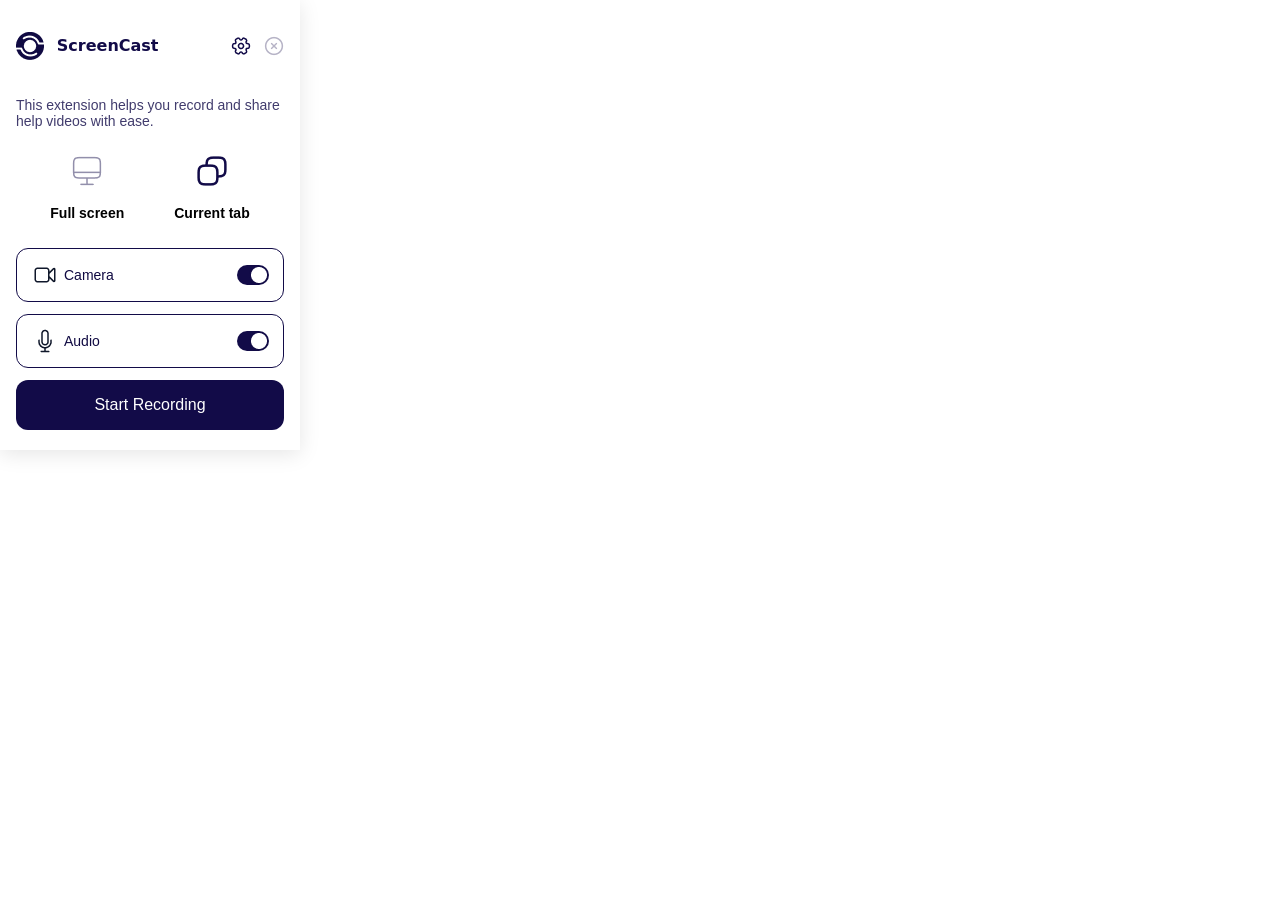
==== index.html @ 0fbb3ecb "first commit" ====
<!DOCTYPE html>
<html lang="en">
<head>
    <meta charset="UTF-8">
    <meta name="viewport" content="width=device-width, initial-scale=1.0">
    <title>ScreenCast</title>
    <link rel="stylesheet" href="index.css">
</head>
<body>
    <div class="popup">
        <div class="popup-header">
            <div class="logo">
                <img src="logo.png" alt="icon"/>
                <p>ScreenCast</p>
            </div>
            <div class="set-exit">
                <img src="setting.png" alt="setting"/>
                <img src="exit.png" alt="exit-icon"/>
            </div>
        </div>
        <p>This extension helps you record and share help videos with ease.</p>
        <div class="mode">
            <div class="mode1">
                <img src="monitor.png" alt="monitor"/>
                <p>Full screen</p>
            </div>
            <div class="mode2">
                <img src="tab.png" alt="tab-icon"/>
                <p>Current tab</p>
            </div>
        </div>
        <div id="camera" class="options">
            <div class="opt-dt">
                <img src="camera.png" alt="video-recorder"/>
                <span>Camera</span>
            </div>
            <div class="opt-btn">
                <img src="button.png"/>
            </div>
        </div>
        <div id="audio" class="options">
            <div class="opt-dt">
                <img src="microphone.png" alt="microphone"/>
                <span>Audio</span>
            </div>
            <div class="opt-btn">
                <img src="button.png"/>
            </div>
        </div>
        <button id="start" class="record-btn">Start Recording</button>
    </div>

    <script src="/Scripts/popup.js"></script>
    
</body>
</html>
---- index.css ----
body {
    font-family: Arial, Helvetica, sans-serif;
    margin: 0;
    width: 300px;
    height: 450px;
    background: #FFF;
    box-shadow: 0px 4px 20px 0px rgba(0, 0, 0, 0.10)
}

.popup {
    width: 100%;
    height: 100%;
    padding: 20px 16px;
    box-sizing: border-box;
    display: flex;
    flex-direction: column;
    justify-content: space-between;
}

.popup-header {
    display: flex;
    justify-content: space-between;
    align-items: center;
}

.popup-header>div {
    display: flex;
    justify-content: center;
    align-items: center;
    gap: 1vw;
}

.logo p {
    font-size: 16px;
    font-weight: 700;
    color: #120B48;
    font-family: system-ui, -apple-system, BlinkMacSystemFont, 'Segoe UI', Roboto, Oxygen, Ubuntu, Cantarell, 'Open Sans', 'Helvetica Neue', sans-serif;
}

.popup>p {
    font-size: 14px;
    font-weight: 400;
    font-family: Verdana, Geneva, Tahoma, sans-serif;
    color: #413C6D;
}

.mode {
    display: flex;
    align-items: center;
    justify-content: center;
    gap: 50px;
    text-align: center;
}

.mode p {
    font-size: 14px;
    font-weight: 600;
    font-family: Verdana, Geneva, Tahoma, sans-serif;
}

.options {
    display: flex;
    justify-content: space-between;
    align-items: center;
    padding: 14px 14px 14px 16px;
    border: 1px solid #120B48;
    border-radius: 12px;
}

.opt-dt {
    display: flex;
    align-items: center;
    gap: 7px;
}

.opt-dt>span {
    color: #100A42;
    font-size: 14px;
    font-weight: 500;
    font-family: Verdana, Geneva, Tahoma, sans-serif;
}

.opt-btn {
    width: 32px;
    height: 20px;
    background-color: #120B48;
    border-radius: 12px;
    position: relative;
}

.opt-btn>img {
    position: absolute;
    right: 0;
    top: 50%;
    transform: translateY(-50%);
}

.record-btn {
    padding: 16px;
    border-radius: 12px;
    background-color: #120B48;
    color: #fff;
    border: none;
    width: 100%;
    font-size: 16px;
    font-weight: 500;
    font-family: Verdana, Geneva, Tahoma, sans-serif;
}
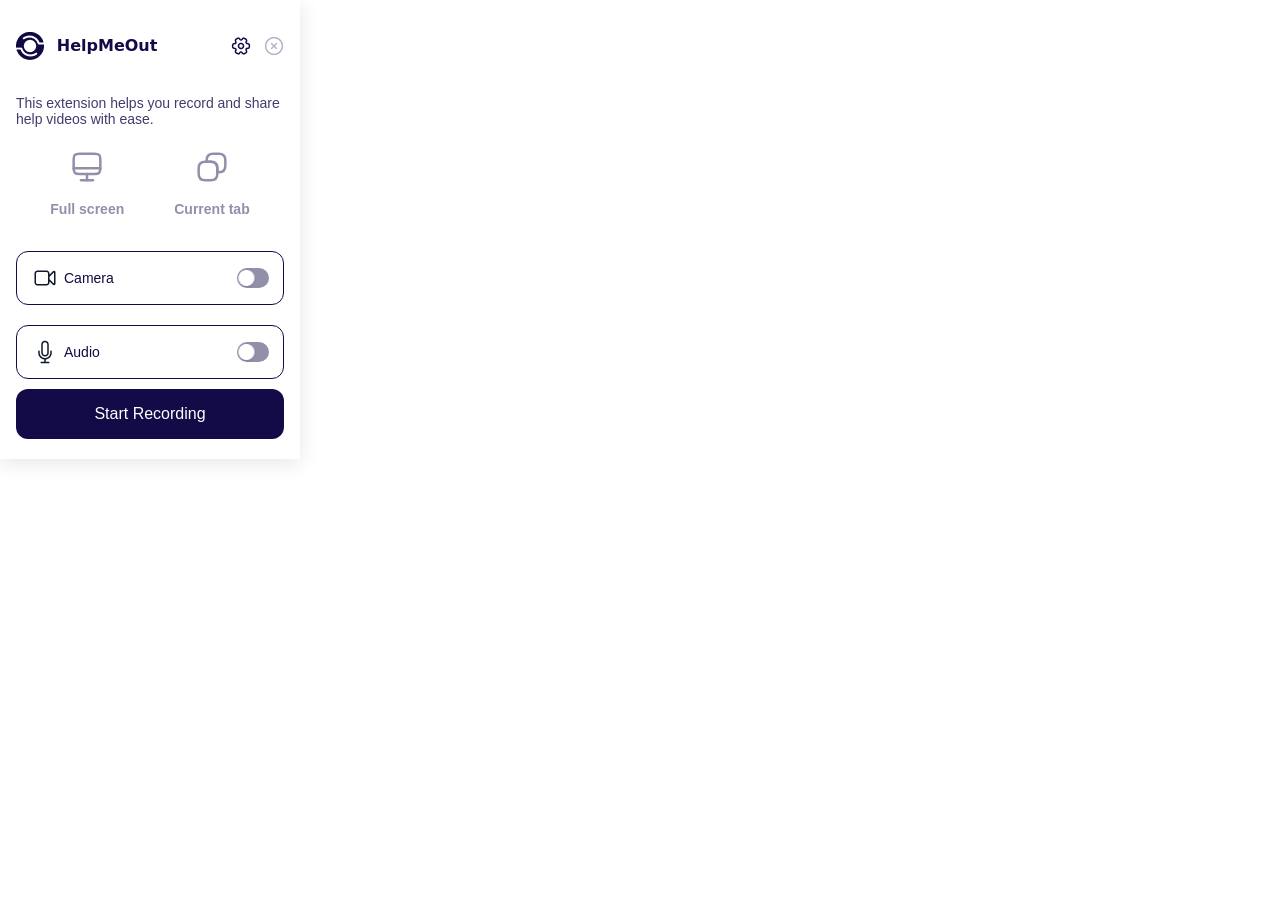
==== commit b60657ff: "added webcam and stable controls" ====
--- a/index.html
+++ b/index.html
@@ -1,56 +1,87 @@
 <!DOCTYPE html>
 <html lang="en">
+
 <head>
     <meta charset="UTF-8">
     <meta name="viewport" content="width=device-width, initial-scale=1.0">
     <title>ScreenCast</title>
     <link rel="stylesheet" href="index.css">
 </head>
+
 <body>
     <div class="popup">
         <div class="popup-header">
             <div class="logo">
-                <img src="logo.png" alt="icon"/>
-                <p>ScreenCast</p>
+                <img src="logo.png" alt="icon" />
+                <p>HelpMeOut</p>
             </div>
             <div class="set-exit">
-                <img src="setting.png" alt="setting"/>
-                <img src="exit.png" alt="exit-icon"/>
+                <img id="setting" src="setting.png" alt="setting" />
+                <img id="exit" src="exit.png" alt="exit-icon" />
             </div>
         </div>
         <p>This extension helps you record and share help videos with ease.</p>
         <div class="mode">
-            <div class="mode1">
-                <img src="monitor.png" alt="monitor"/>
+            <div id="monitorBtn" class="mode1 not-selected">
+                <svg width="32" height="32" class="monitor" viewBox="0 0 32 32" fill="none"
+                    xmlns="http://www.w3.org/2000/svg">
+                    <g id="vuesax/linear/monitor">
+                        <g id="monitor">
+                            <path id="Vector"
+                                d="M8.5865 2.66675H23.3998C28.1465 2.66675 29.3332 3.85341 29.3332 8.58675V17.0267C29.3332 21.7734 28.1465 22.9467 23.4132 22.9467H8.5865C3.85317 22.9601 2.6665 21.7734 2.6665 17.0401V8.58675C2.6665 3.85341 3.85317 2.66675 8.5865 2.66675Z"
+                                stroke="#928FAB" stroke-width="1.5" stroke-linecap="round" stroke-linejoin="round" />
+                            <path id="Vector_2" d="M16 22.96V29.3333" stroke="#928FAB" stroke-width="1.5"
+                                stroke-linecap="round" stroke-linejoin="round" />
+                            <path id="Vector_3" d="M2.6665 17.3333H29.3332" stroke="#928FAB" stroke-width="1.5"
+                                stroke-linecap="round" stroke-linejoin="round" />
+                            <path id="Vector_4" d="M10 29.3333H22" stroke="#928FAB" stroke-width="1.5"
+                                stroke-linecap="round" stroke-linejoin="round" />
+                        </g>
+                    </g>
+                </svg>
                 <p>Full screen</p>
             </div>
-            <div class="mode2">
-                <img src="tab.png" alt="tab-icon"/>
+            <div id="tabBtn" class="mode2 not-selected">
+                <svg width="32" height="32" class="tab" viewBox="0 0 32 32" fill="none"
+                    xmlns="http://www.w3.org/2000/svg">
+                    <g id="vuesax/linear/copy">
+                        <g id="copy">
+                            <path id="Vector"
+                                d="M21.3332 17.2001V22.8001C21.3332 27.4667 19.4665 29.3334 14.7998 29.3334H9.19984C4.53317 29.3334 2.6665 27.4667 2.6665 22.8001V17.2001C2.6665 12.5334 4.53317 10.6667 9.19984 10.6667H14.7998C19.4665 10.6667 21.3332 12.5334 21.3332 17.2001Z"
+                                stroke="#928FAB" stroke-width="2.5" stroke-linecap="round" stroke-linejoin="round" />
+                            <path id="Vector_2"
+                                d="M29.3332 9.20008V14.8001C29.3332 19.4667 27.4665 21.3334 22.7998 21.3334H21.3332V17.2001C21.3332 12.5334 19.4665 10.6667 14.7998 10.6667H10.6665V9.20008C10.6665 4.53341 12.5332 2.66675 17.1998 2.66675H22.7998C27.4665 2.66675 29.3332 4.53341 29.3332 9.20008Z"
+                                stroke="#928FAB" stroke-width="2.5" stroke-linecap="round" stroke-linejoin="round" />
+                        </g>
+                    </g>
+                </svg>
+
                 <p>Current tab</p>
             </div>
         </div>
         <div id="camera" class="options">
             <div class="opt-dt">
-                <img src="camera.png" alt="video-recorder"/>
+                <img src="camera.png" alt="video-recorder" />
                 <span>Camera</span>
             </div>
-            <div class="opt-btn">
-                <img src="button.png"/>
+            <div id="webcam" class="opt-btn">
+                <img src="button.png" />
             </div>
         </div>
         <div id="audio" class="options">
             <div class="opt-dt">
-                <img src="microphone.png" alt="microphone"/>
+                <img src="microphone.png" alt="microphone" />
                 <span>Audio</span>
             </div>
-            <div class="opt-btn">
-                <img src="button.png"/>
+            <div id="mic" class="opt-btn">
+                <img src="button.png" />
             </div>
         </div>
         <button id="start" class="record-btn">Start Recording</button>
     </div>
 
     <script src="/Scripts/popup.js"></script>
-    
+
 </body>
+
 </html>
--- a/index.css
+++ b/index.css
@@ -2,7 +2,7 @@
     font-family: Arial, Helvetica, sans-serif;
     margin: 0;
     width: 300px;
-    height: 450px;
+    height: auto;
     background: #FFF;
     box-shadow: 0px 4px 20px 0px rgba(0, 0, 0, 0.10)
 }
@@ -15,6 +15,7 @@
     display: flex;
     flex-direction: column;
     justify-content: space-between;
+    gap: 10px;
 }
 
 .popup-header {
@@ -37,6 +38,13 @@
     font-family: system-ui, -apple-system, BlinkMacSystemFont, 'Segoe UI', Roboto, Oxygen, Ubuntu, Cantarell, 'Open Sans', 'Helvetica Neue', sans-serif;
 }
 
+#exit,
+#setting {
+    cursor: pointer;
+}
+
+
+
 .popup>p {
     font-size: 14px;
     font-weight: 400;
@@ -58,6 +66,29 @@
     font-family: Verdana, Geneva, Tahoma, sans-serif;
 }
 
+.selected {
+    color: #120B48;
+    cursor: pointer;
+}
+
+.selected>p {
+    color: #120B48;
+    font-size: 14px;
+    font-weight: 600;
+    font-family: Verdana, Geneva, Tahoma, sans-serif;
+}
+
+.selected >.monitor path {
+    stroke: #120B48;
+    stroke-width: 2.5;
+}
+
+.selected > .tab path {
+    stroke: #120B48;
+    stroke-width: 2.5; 
+}
+
+
 .options {
     display: flex;
     justify-content: space-between;
@@ -65,6 +96,37 @@
     padding: 14px 14px 14px 16px;
     border: 1px solid #120B48;
     border-radius: 12px;
+    margin-top: 10px
+}
+
+.not-selected {
+    color: #928FAB;
+    cursor: pointer;
+}
+
+.not-selected>p {
+    color: #928FAB;
+    font-size: 14px;
+    font-weight: 600;
+    font-family: Verdana, Geneva, Tahoma, sans-serif;
+}
+
+/* .not-selected .monitor g {
+    fill: #928FAB;
+} */
+
+.not-selected>.monitor path {
+    stroke: #928FAB;
+    stroke-width: 2.5;
+}
+
+.not-selected > .tab path {
+    stroke: #928FAB;
+    stroke-width: 2.5; 
+}
+
+.removed {
+    display: none;
 }
 
 .opt-dt {
@@ -80,10 +142,26 @@
     font-family: Verdana, Geneva, Tahoma, sans-serif;
 }
 
+.chosen {
+    width: 32px;
+    height: 20px;
+    background-color: #120B48;
+    border-radius: 12px;
+    position: relative;
+}
+
+.chosen>img {
+    position: absolute;
+    right: 0;
+    top: 50%;
+    transform: translateY(-50%);
+    transition: transform 0.5s ease-in-out ;
+}
+
 .opt-btn {
     width: 32px;
     height: 20px;
-    background-color: #120B48;
+    background-color: #928FAB;
     border-radius: 12px;
     position: relative;
 }
@@ -92,7 +170,8 @@
     position: absolute;
     right: 0;
     top: 50%;
-    transform: translateY(-50%);
+    transform: translate(-60%, -50%);
+    transition: transform 0.3s ease-in-out ;
 }
 
 .record-btn {
